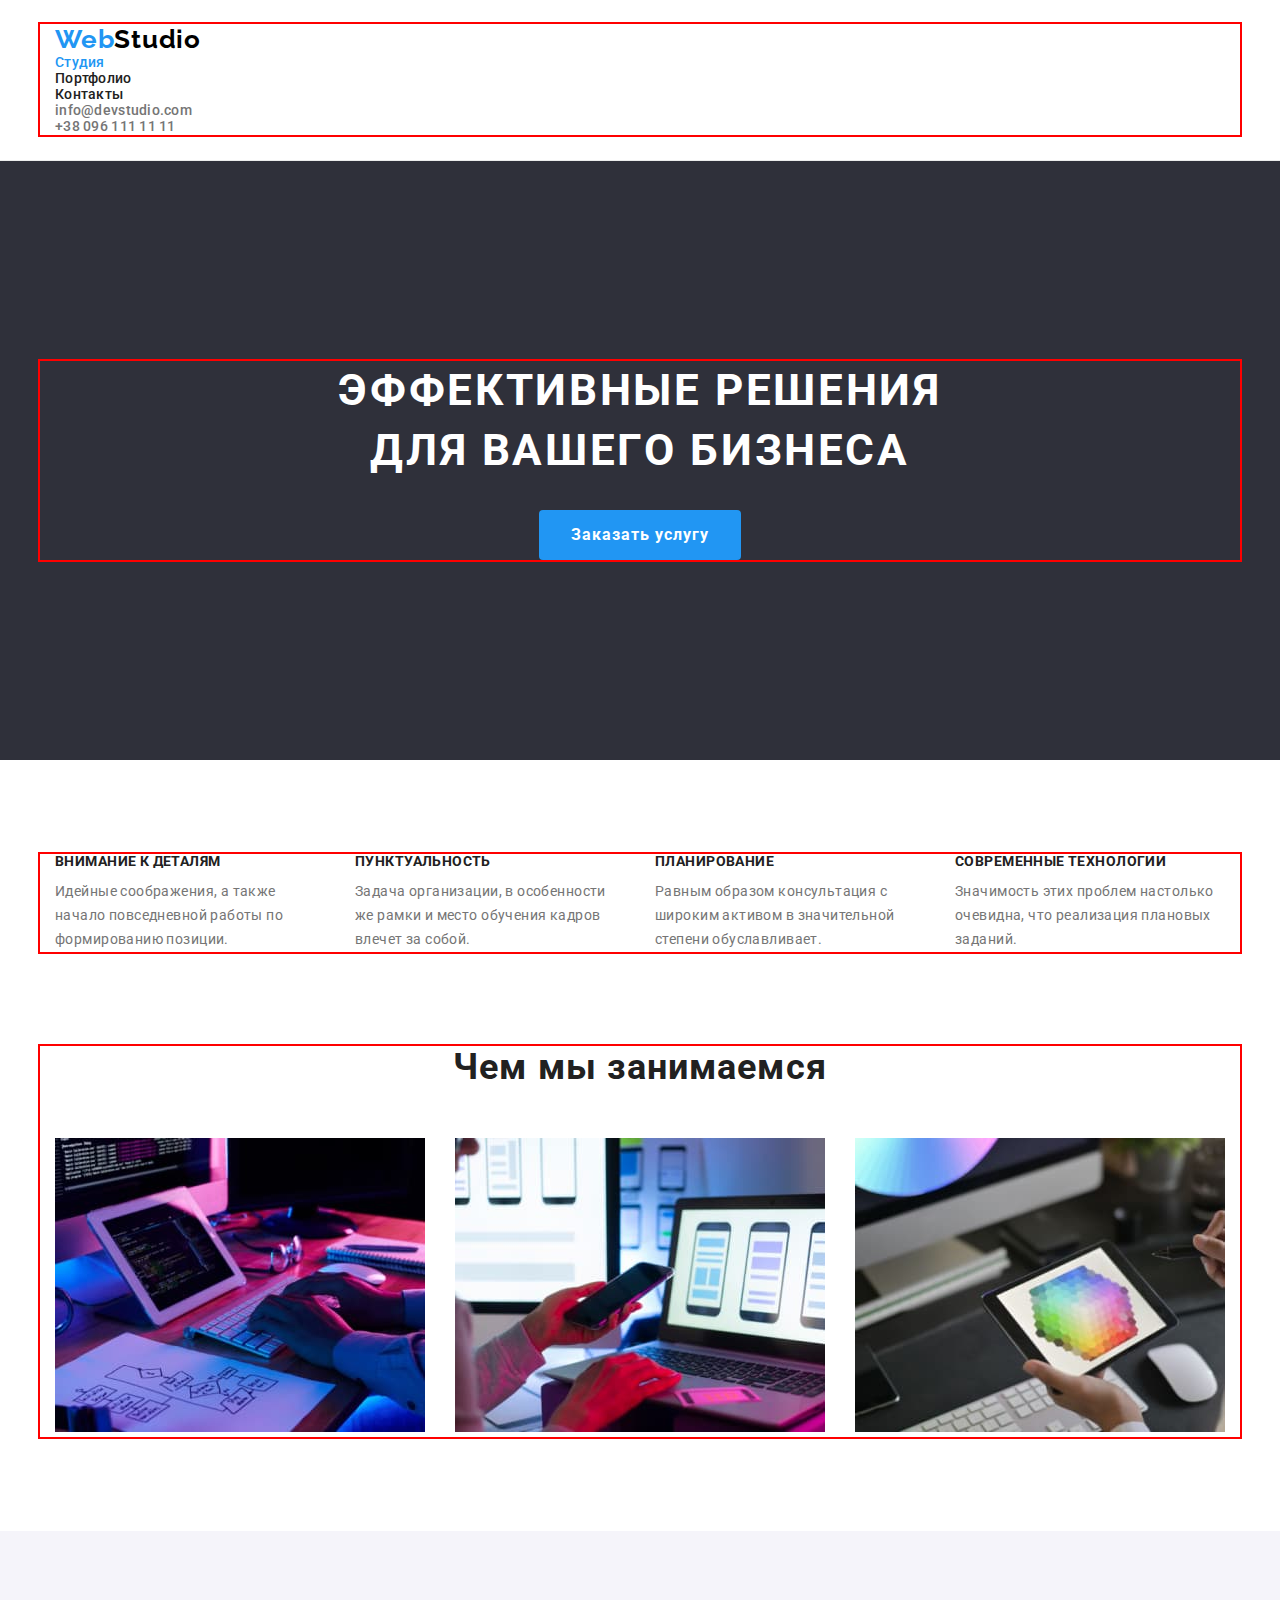
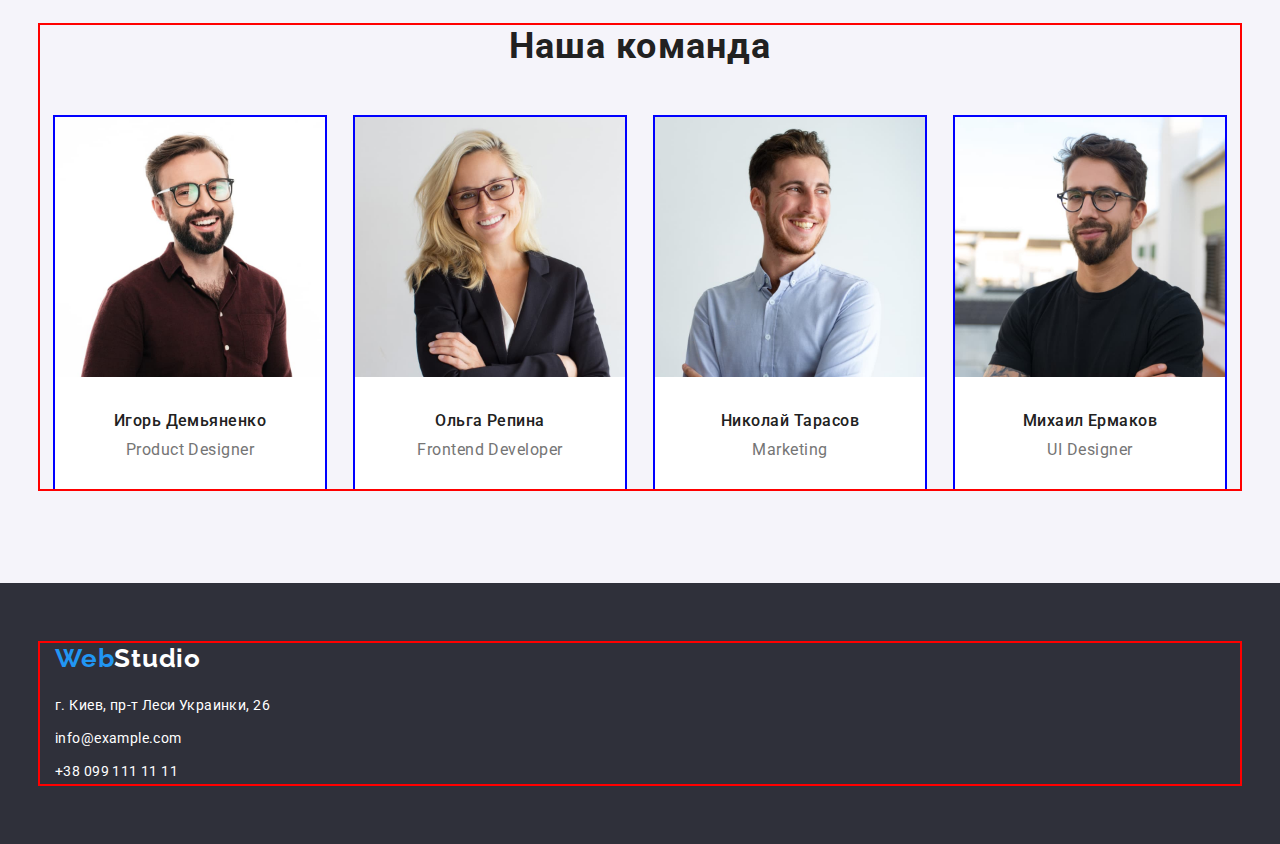
==== index.html @ 2f428618 "Partially added positioning" ====
<!DOCTYPE html>
<html lang="ru">
  <head>
    <meta charset="UTF-8" />
    <meta http-equiv="X-UA-Compatible" content="IE=edge" />
    <meta name="viewport" content="width=device-width, initial-scale=1.0" />
    <title>WebStudio</title>

    <link rel="stylesheet" href="./css/modern-normalize.css" />
    <link rel="stylesheet" href="./css/styles.css" />
    <link rel="preconnect" href="https://fonts.googleapis.com" />
    <link rel="preconnect" href="https://fonts.gstatic.com" crossorigin />
    <link
      href="https://fonts.googleapis.com/css2?family=Raleway:wght@700&family=Roboto:wght@400;500;700;900&display=swap"
      rel="stylesheet"
    />
  </head>
  <body>
    <header>
      <div class="container">
        <nav>
          <a href="./index.html" class="header-logo logo link">
            <span lang="en"> <span class="logo-accent">Web</span>Studio</span>
          </a>

          <ul class="site-nav">
            <li class="site-nav-item">
              <a href="./index.html" class="link current">Студия</a>
            </li>
            <li class="site-nav-item">
              <a href="./portfolio.html" class="link">Портфолио</a>
            </li>
            <li class="site-nav-item">
              <a href="" class="link">Контакты</a>
            </li>
          </ul>
        </nav>
        <ul class="contact-nav">
          <li class="contact-nav-item">
            <a href="mailto:info@devstudio.com" class="link">info@devstudio.com</a>
          </li>
          <li class="contact-nav-item">
            <a href="tel:+380961111111" class="link">+38 096 111 11 11</a>
          </li>
        </ul>
      </div>
    </header>

    <main>
      <!---Section Hero-->
      <section class="hero">
        <div class="container">
          <h1 class="hero-title">Эффективные решения для вашего бизнеса</h1>
          <button type="button" class="hero-btn button">Заказать услугу</button>
        </div>
      </section>

      <!---Features - hidden header -->
      <section class="features section">
        <div class="container">
          <h2 class="visually-hidden">Преимущества</h2>
          <ul class="features-list">
            <li class="features-list-item">
              <div class="features-item">
                <h3 class="features-list-title">Внимание к деталям</h3>
                <p class="features-list-description">
                  Идейные соображения, а также начало повседневной работы по формированию позиции.
                </p>
              </div>
            </li>
            <li class="features-list-item">
              <div class="features-item">
                <h3 class="features-list-title">Пунктуальность</h3>
                <p class="features-list-description">
                  Задача организации, в особенности же рамки и место обучения кадров влечет за
                  собой.
                </p>
              </div>
            </li>
            <li class="features-list-item">
              <div class="features-item">
                <h3 class="features-list-title">Планирование</h3>
                <p class="features-list-description">
                  Равным образом консультация с широким активом в значительной степени
                  обуславливает.
                </p>
              </div>
            </li>
            <li class="features-list-item">
              <div class="features-item">
                <h3 class="features-list-title">Современные технологии</h3>
                <p class="features-list-description">
                  Значимость этих проблем настолько очевидна, что реализация плановых заданий.
                </p>
              </div>
            </li>
          </ul>
        </div>
      </section>

      <!---Description of functionality, services-->
      <section class="services section">
        <div class="container">
          <h2 class="services-title title">Чем мы занимаемся</h2>
          <ul class="services-list">
            <li class="services-list-item">
              <img src="./images/box1.jpg" alt="Верстка сайтов" width="370" height="294" />
            </li>
            <li class="services-list-item">
              <img
                src="./images/box2.jpg"
                alt="Адаптивная верстка сайта"
                width="370"
                height="294"
              />
            </li>
            <li class="services-list-item">
              <img src="./images/box3.jpg" alt="Веб-дизайн " width="370" height="294" />
            </li>
          </ul>
        </div>
      </section>

      <!---Our team -->
      <section class="team section">
        <div class="container">
          <h2 class="team-title title">Наша команда</h2>
          <ul class="team-list">
            <li class="team-members">
              <img src="./images/img1.jpg" alt="Фото Игорь Демьяненко" width="270" height="260" />
              <div class="member-name">
                <h3 class="team-members-name">Игорь Демьяненко</h3>
                <p class="team-members-role"><span lang="en">Product Designer</span></p>
              </div>
            </li>
            <li class="team-members">
              <img src="./images/img2.jpg" alt="Фото Ольга Репина" width="270" height="260" />
              <div class="member-name">
                <h3 class="team-members-name">Ольга Репина</h3>
                <p class="team-members-role"><span lang="en">Frontend Developer</span></p>
              </div>
            </li>
            <li class="team-members">
              <img src="./images/img3.jpg" alt="Фото Николай Тарасов" width="270" height="260" />
              <div class="member-name">
                <h3 class="team-members-name">Николай Тарасов</h3>
                <p class="team-members-role"><span lang="en">Marketing</span></p>
              </div>
            </li>
            <li class="team-members">
              <img src="./images/img4.jpg" alt="Фото Михаил Ермаков" width="270" height="260" />
              <div class="member-name">
                <h3 class="team-members-name">Михаил Ермаков</h3>
                <p class="team-members-role"><span lang="en">UI Designer</span></p>
              </div>
            </li>
          </ul>
        </div>
      </section>
    </main>

    <!---Footer with logo and address -->
    <footer>
      <div class="container">
        <a href="./index.html" class="footer-logo logo link">
          <span lang="en"> <span class="logo-accent">Web</span>Studio</span>
        </a>
        <address>
          <ul class="contacts-list">
            <li class="contacts-list-item">
              <a
                href="https://goo.gl/maps/QCGhEdVkCdiK2MVh9"
                target="_blank"
                rel="noopener noreferrer nofollow"
                class="contacts-address link"
                >г. Киев, пр-т Леси Украинки, 26</a
              >
            </li>
            <li class="contacts-list-item">
              <a href="mailto:info@example.com" class="contacts-mail link">info@example.com</a>
            </li>
            <li class="contacts-list-item">
              <a href="tel:+380991111111" class="contacts-tel link">+38 099 111 11 11</a>
            </li>
          </ul>
        </address>
      </div>
    </footer>
  </body>
</html>
---- css/styles.css ----
/* --accent-color: #2196F3
--белый: #ffffff
основной цвет заголовков - #212121
основной цвет текста - #757575
вторичный цвет фона - #F5F4FA 
цвет фона hero, footer - #2F303A
*/

:root {
  --accent-color: #2196f3;
  --main-text-color: #757575;
  --main-title-color: #212121;
  --secondary-bgc: #f5f4fa;
}

body {
  font-family: Roboto, sans-serif;
  color: var(--main-text-color);
  background-color: #ffffff;
}

p,
h1,
h2,
h3,
h4,
h5,
h6 {
  margin: 0;
}

ul {
  margin: 0;
  padding-left: 0;
  list-style: none;
}

.link {
  text-decoration: none;
}

.button {
  cursor: pointer;
  font-family: inherit;
  border-radius: 4px;
}

.section {
  padding: 94px 0;
}

.container {
  width: 100%;
  max-width: 1200px;
  margin: 0 auto;
  padding: 0 15px;
  outline: 2px solid red; /* temporary */
}

.visually-hidden {
  position: absolute;
  white-space: nowrap;
  width: 1px;
  height: 1px;
  overflow: hidden;
  border: 0;
  padding: 0;
  clip: rect(0 0 0 0);
  clip-path: inset(50%);
  margin: -1px;
}

.title {
  font-size: 36px;
  line-height: 1.17;
  text-align: center;
  letter-spacing: 0.03em;
  color: var(--main-title-color);
}

/*-------HEADER--------*/
header {
  border-bottom: 1px solid #ececec;
  padding: 24px 0 25px;
}

.logo {
  font-family: 'Raleway', sans-serif;
  font-weight: 700;
  font-size: 26px;
  line-height: 1.19;
  letter-spacing: 0.03em;
}

.header-logo {
  color: #000000;
}

.logo-accent {
  color: var(--accent-color);
}

.site-nav-item,
.contact-nav-item {
  font-weight: 500;
  font-size: 14px;
  line-height: 1.14;
  letter-spacing: 0.02em;
}
.site-nav .link {
  color: #212121;
}
.contact-nav .link {
  color: #757575;
}
.site-nav .link:hover,
.site-nav .link:focus,
.contact-nav .link:hover,
.contact-nav .link:focus {
  color: var(--accent-color);
}

.site-nav .link.current {
  color: var(--accent-color);
}

/* HERO */
.hero {
  background-color: #2f303a;
  padding-top: 200px;
  padding-bottom: 200px;
}

.hero-title {
  font-size: 44px;
  line-height: 1.36;
  text-align: center;
  letter-spacing: 0.06em;
  text-transform: uppercase;
  color: #ffffff;
  margin: 0 auto 30px;
  max-width: 696px;
}
.hero-btn {
  font-weight: 700;
  font-size: 16px;
  line-height: 1.88;
  display: flex;
  align-items: center;
  text-align: center;
  letter-spacing: 0.06em;
  color: #ffffff;
  background-color: var(--accent-color);
  border: none;
  margin: 0 auto;
  padding: 10px 32px;
}

.hero-btn:hover,
.hero-btn:focus {
  background-color: #188ce8;
}

/* Features */

.features-list {
  display: flex;
  justify-content: space-between;
}

.features-item {
  max-width: 270px;
}

.features-list-title {
  font-size: 14px;
  line-height: 1.14;
  letter-spacing: 0.03em;
  text-transform: uppercase;
  color: var(--main-title-color);
  margin-bottom: 10px;
}
.features-list-description {
  font-size: 14px;
  line-height: 1.71;
  letter-spacing: 0.03em;
  color: var(--main-text-color);
}
/* Services */
.services {
  padding-top: 0;
}

.services-title {
  margin-bottom: 50px;
}

.services-list {
  display: flex;
  justify-content: space-between;
}
/* Team */
.team {
  background-color: #f5f4fa;
}
.team-title {
  margin-bottom: 50px;
}

.team-list {
  display: flex;
  justify-content: space-between;
}

.team-members {
  outline: 2px solid blue; /* temporary */
  background-color: #ffffff;
}
.team-members-name {
  font-weight: 500;
  font-size: 16px;
  line-height: 1.19;
  /* text-align: center; */
  letter-spacing: 0.03em;
  color: var(--main-title-color);
  margin-bottom: 10px;
}
.team-members-role {
  font-size: 16px;
  line-height: 1.19;
  /* text-align: center; */
  letter-spacing: 0.03em;
  color: var(--main-text-color);
}

.member-name {
  padding-top: 30px;
  padding-bottom: 30px;
  text-align: center;
}

/* footer */

footer {
  background-color: #2f303a;
  padding-top: 60px;
  padding-bottom: 60px;
}

.footer-logo {
  color: #ffffff;
}
.contacts-list {
  font-style: normal;
  margin-top: 20px;
}
.contacts-list .link {
  color: #ffffff;
}

.contacts-list .link:hover,
.contacts-list .link:focus {
  color: var(--accent-color);
}

.contacts-list-item {
  font-size: 14px;
  line-height: 1.71;
  letter-spacing: 0.03em;
}

.contacts-list-item:not(:last-child) {
  margin-bottom: 9px;
}

.contacts-address {
  color: #ffffff;
}
.contacts-mail,
.contacts-tel {
  color: rgba(255, 255, 255, 0.6);
}

/* portfolio */
.portfolio-menu {
  max-width: 611px;
  margin-left: auto;
  margin-right: auto;
  display: flex;
  justify-content: space-between;
  align-items: center;
}
.portfolio-menu-btn {
  font-weight: 500;
  font-size: 16px;
  line-height: 1.63;
  text-align: center;
  letter-spacing: 0.03em;
  color: #212121;
  background-color: var(--secondary-bgc);
  border: none;
  padding: 6px 22px;
  margin-bottom: 16px;
}

.portfolio-menu-btn:hover,
.portfolio-menu-btn:focus {
  color: #ffffff;
  background-color: var(--accent-color);
}

.portfolio-list {
  display: flex;
  flex-wrap: wrap;
  justify-content: space-between;
}

.portfolio-item {
  padding: 20px 24px;
}
.portfolio-examples {
  margin-bottom: 30px;
}

.portfolio-examples-title {
  font-size: 18px;
  line-height: 2;
  letter-spacing: 0.06em;
  color: var(--main-title-color);
  margin-bottom: 4px;
}
.portfolio-examples-type {
  font-size: 16px;
  line-height: 1.88;
  letter-spacing: 0.03em;
  color: var(--main-text-color);
}
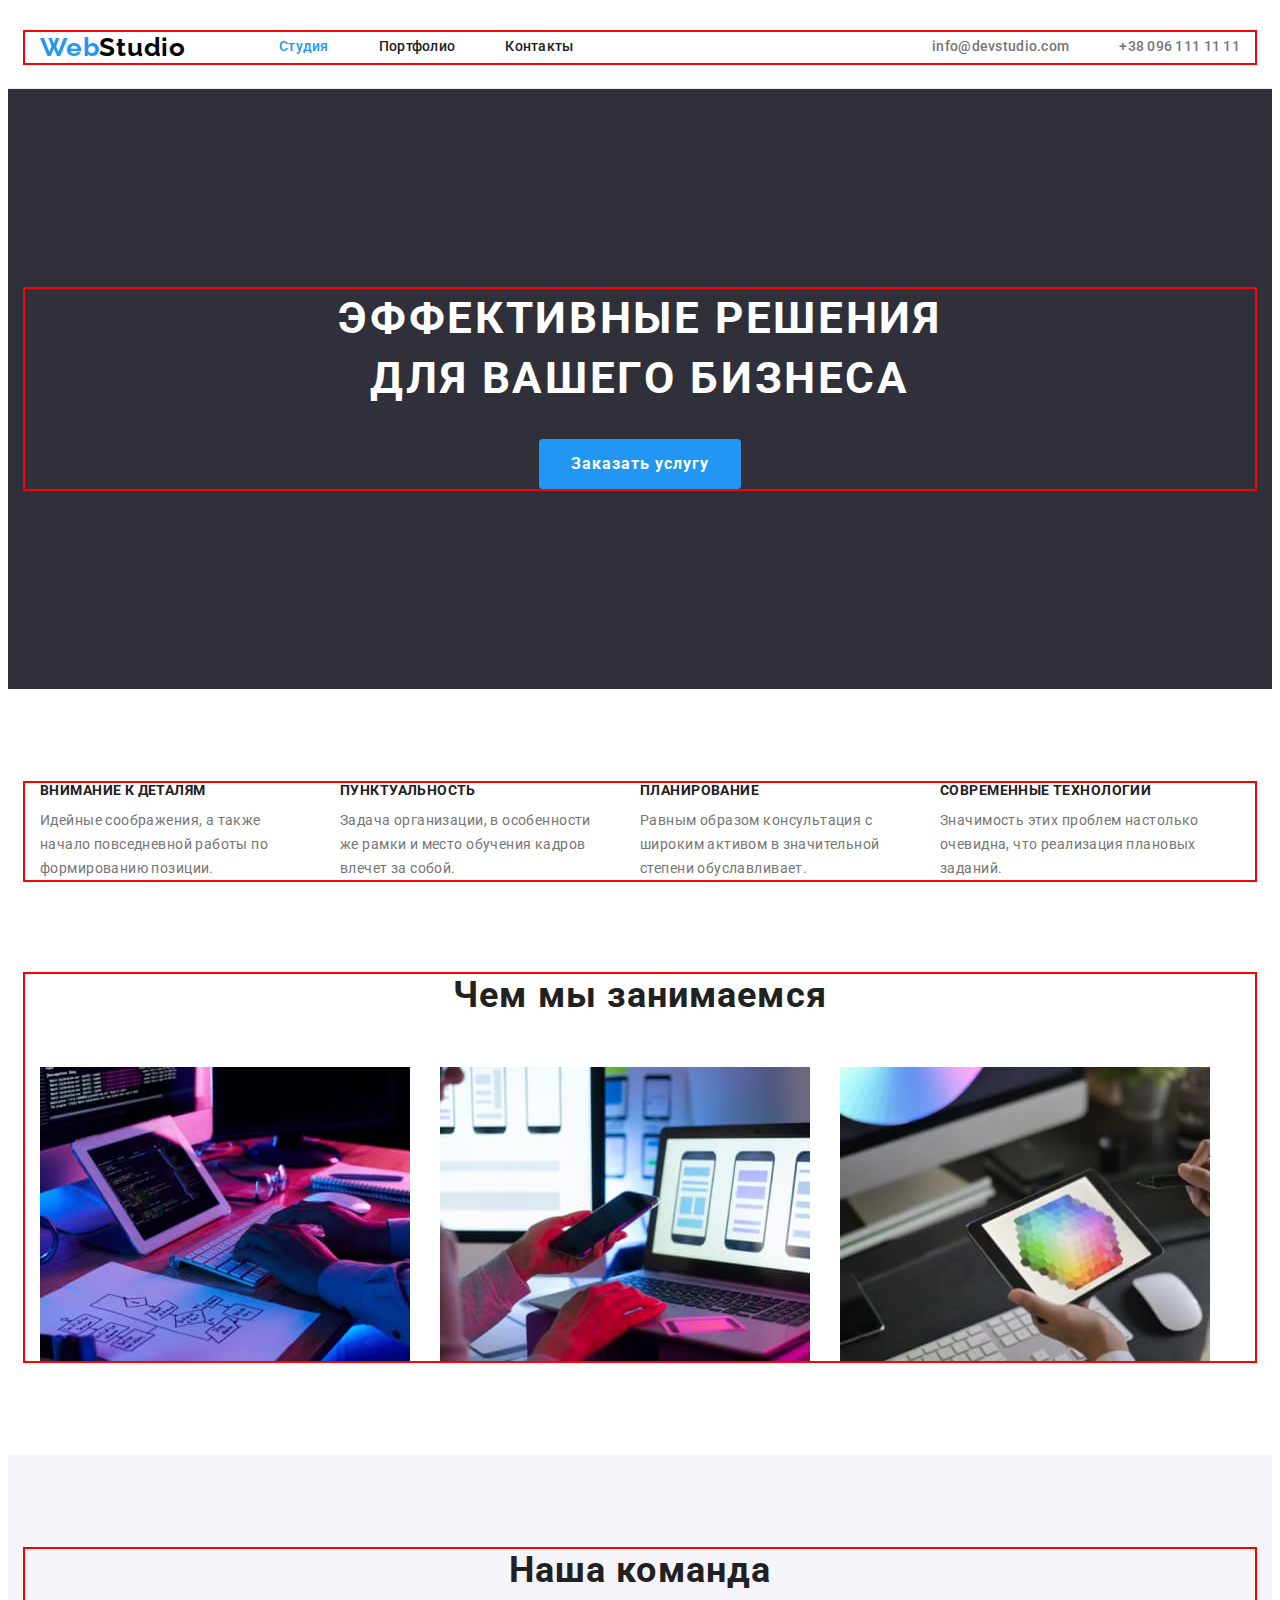
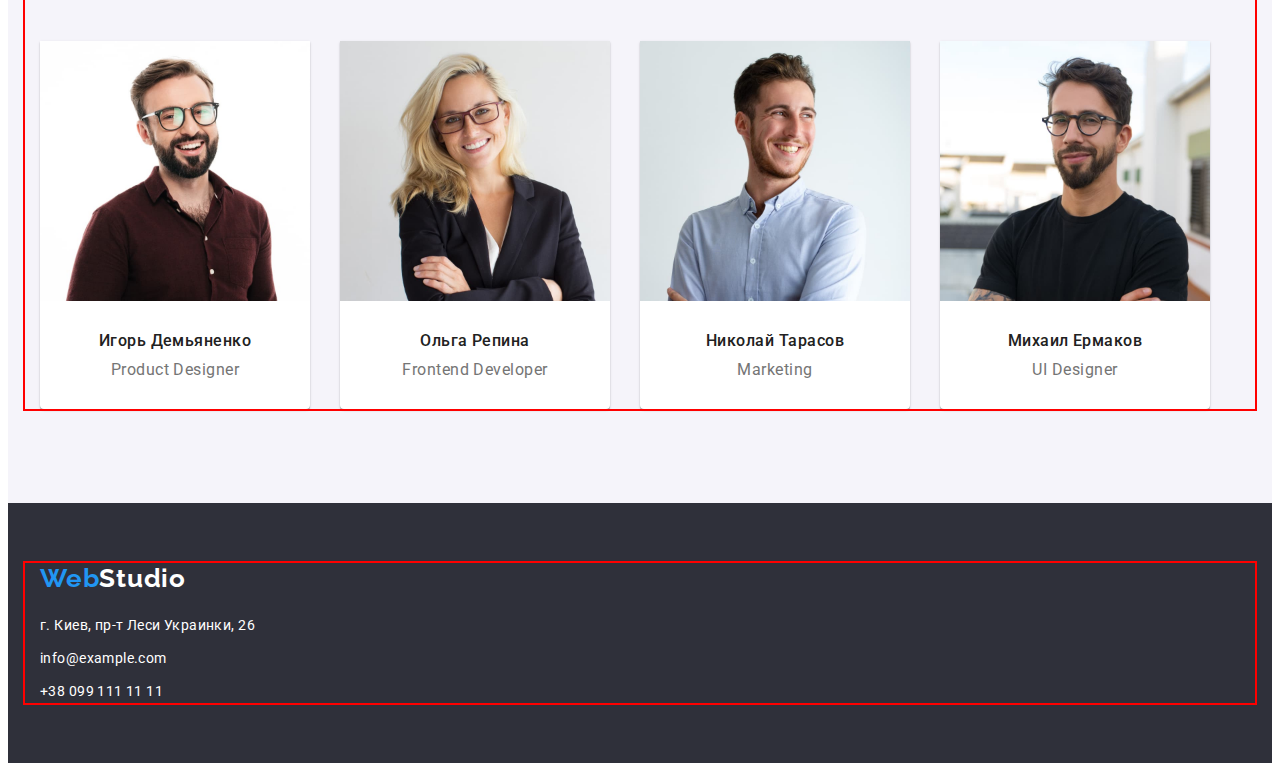
==== commit 940d057c: "Added positioning" ====
--- a/index.html
+++ b/index.html
@@ -6,7 +6,13 @@
     <meta name="viewport" content="width=device-width, initial-scale=1.0" />
     <title>WebStudio</title>
 
-    <link rel="stylesheet" href="./css/modern-normalize.css" />
+    <link
+      rel="stylesheet"
+      href="https://cdnjs.cloudflare.com/ajax/libs/modern-normalize/1.1.0/modern-normalize.min.css"
+      integrity="sha512-wpPYUAdjBVSE4KJnH1VR1HeZfpl1ub8YT/NKx4PuQ5NmX2tKuGu6U/JRp5y+Y8XG2tV+wKQpNHVUX03MfMFn9Q=="
+      crossorigin="anonymous"
+      referrerpolicy="no-referrer"
+    />
     <link rel="stylesheet" href="./css/styles.css" />
     <link rel="preconnect" href="https://fonts.googleapis.com" />
     <link rel="preconnect" href="https://fonts.gstatic.com" crossorigin />
@@ -16,13 +22,12 @@
     />
   </head>
   <body>
-    <header>
-      <div class="container">
+    <header class="header">
+      <div class="container header-container">
+        <a href="./index.html" class="header-logo logo link">
+          <span lang="en"> <span class="logo-accent">Web</span>Studio</span>
+        </a>
         <nav>
-          <a href="./index.html" class="header-logo logo link">
-            <span lang="en"> <span class="logo-accent">Web</span>Studio</span>
-          </a>
-
           <ul class="site-nav">
             <li class="site-nav-item">
               <a href="./index.html" class="link current">Студия</a>
--- a/css/styles.css
+++ b/css/styles.css
@@ -35,8 +35,13 @@
   list-style: none;
 }
 
+img {
+  display: block;
+}
+
 .link {
   text-decoration: none;
+  display: inline-block;
 }
 
 .button {
@@ -79,11 +84,20 @@
 }
 
 /*-------HEADER--------*/
-header {
+.header {
   border-bottom: 1px solid #ececec;
   padding: 24px 0 25px;
 }
 
+.header-container {
+  display: flex;
+  align-items: center;
+}
+
+.site-nav {
+  display: flex;
+  gap: 50px;
+}
 .logo {
   font-family: 'Raleway', sans-serif;
   font-weight: 700;
@@ -94,12 +108,18 @@
 
 .header-logo {
   color: #000000;
+  margin-right: 93px;
 }
 
 .logo-accent {
   color: var(--accent-color);
 }
 
+.contact-nav {
+  display: flex;
+  margin-left: auto;
+  gap: 50px;
+}
 .site-nav-item,
 .contact-nav-item {
   font-weight: 500;
@@ -145,9 +165,7 @@
   font-weight: 700;
   font-size: 16px;
   line-height: 1.88;
-  display: flex;
-  align-items: center;
-  text-align: center;
+  display: block;
   letter-spacing: 0.06em;
   color: #ffffff;
   background-color: var(--accent-color);
@@ -165,7 +183,7 @@
 
 .features-list {
   display: flex;
-  justify-content: space-between;
+  gap: 30px;
 }
 
 .features-item {
@@ -197,7 +215,7 @@
 
 .services-list {
   display: flex;
-  justify-content: space-between;
+  gap: 30px;
 }
 /* Team */
 .team {
@@ -209,12 +227,15 @@
 
 .team-list {
   display: flex;
-  justify-content: space-between;
+  gap: 30px;
 }
 
 .team-members {
-  outline: 2px solid blue; /* temporary */
+  /* outline: 2px solid blue; temporary */
   background-color: #ffffff;
+  box-shadow: 0px 1px 3px rgba(0, 0, 0, 0.12), 0px 1px 1px rgba(0, 0, 0, 0.14),
+    0px 2px 1px rgba(0, 0, 0, 0.2);
+  border-radius: 0px 0px 4px 4px;
 }
 .team-members-name {
   font-weight: 500;
@@ -283,12 +304,10 @@
 
 /* portfolio */
 .portfolio-menu {
-  max-width: 611px;
-  margin-left: auto;
-  margin-right: auto;
-  display: flex;
-  justify-content: space-between;
-  align-items: center;
+  display: flex;
+  gap: 30px;
+  justify-content: center;
+  margin-bottom: 34px;
 }
 .portfolio-menu-btn {
   font-weight: 500;
@@ -312,14 +331,16 @@
 .portfolio-list {
   display: flex;
   flex-wrap: wrap;
-  justify-content: space-between;
+  gap: 30px;
 }
 
 .portfolio-item {
   padding: 20px 24px;
-}
-.portfolio-examples {
-  margin-bottom: 30px;
+  border: 1px solid #eeeeee;
+}
+
+.portfolio-examples:nth-last-child(-n + 3) {
+  margin-bottom: 0;
 }
 
 .portfolio-examples-title {
@@ -327,8 +348,8 @@
   line-height: 2;
   letter-spacing: 0.06em;
   color: var(--main-title-color);
-  margin-bottom: 4px;
-}
+}
+
 .portfolio-examples-type {
   font-size: 16px;
   line-height: 1.88;
